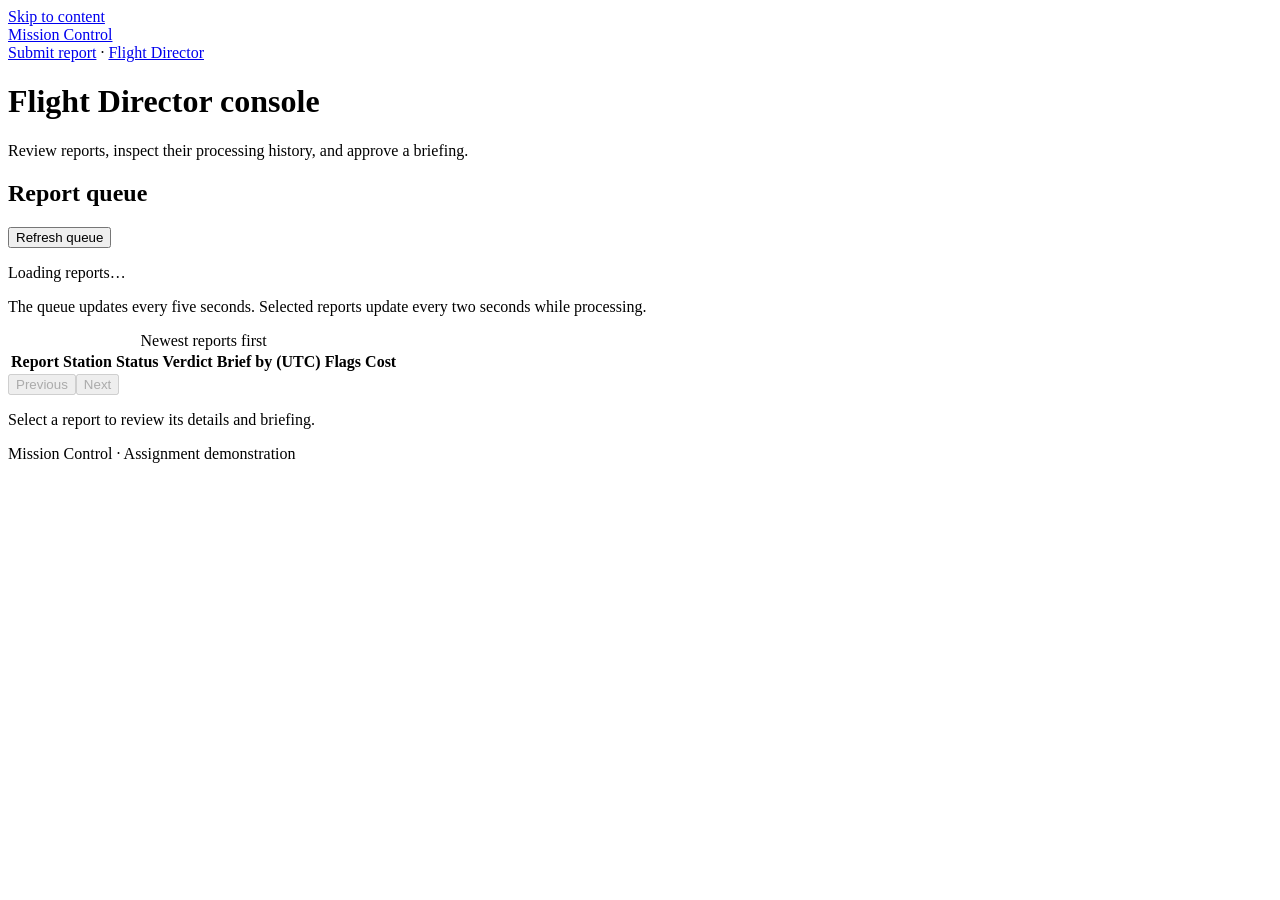
==== backend/app/static/director.html @ 76a137b4 "feat: add director queue and inspectable report details" ====
<!doctype html>
<html lang="en">
<head>
  <meta charset="utf-8">
  <meta name="viewport" content="width=device-width, initial-scale=1">
  <title>Flight Director · Mission Control</title>
  <link rel="stylesheet" href="/assets/styles.css">
  <script src="/assets/common.js" defer></script>
  <script src="/assets/report-view.js" defer></script>
  <script src="/assets/director.js" defer></script>
</head>
<body>
  <a class="skip-link" href="#main">Skip to content</a>
  <header class="site-header">
    <a class="brand" href="/">Mission Control</a>
    <nav aria-label="Main navigation"><a href="/">Submit report</a> · <a href="/director" aria-current="page">Flight Director</a></nav>
  </header>
  <main id="main">
    <h1>Flight Director console</h1>
    <p>Review reports, inspect their processing history, and approve a briefing.</p>
    <noscript><p>JavaScript is needed to load the queue and review reports.</p></noscript>
    <section aria-labelledby="queue-heading">
      <div class="section-heading"><h2 id="queue-heading">Report queue</h2><button id="refresh-queue" type="button">Refresh queue</button></div>
      <p id="queue-status" role="status" aria-live="polite">Loading reports…</p>
      <p class="help">The queue updates every five seconds. Selected reports update every two seconds while processing.</p>
      <p id="queue-error" class="notice" role="alert" hidden></p>
      <div class="table-scroll">
        <table><caption>Newest reports first</caption>
          <thead><tr><th scope="col">Report</th><th scope="col">Station</th><th scope="col">Status</th><th scope="col">Verdict</th><th scope="col">Brief by (UTC)</th><th scope="col">Flags</th><th scope="col">Cost</th></tr></thead>
          <tbody id="queue-body"></tbody>
        </table>
      </div>
      <div class="pagination"><button id="previous-page" type="button" disabled>Previous</button><span id="queue-range"></span><button id="next-page" type="button" disabled>Next</button></div>
    </section>
    <p id="selection-hint">Select a report to review its details and briefing.</p>
    <section id="report-status" aria-labelledby="report-heading" hidden>
      <div class="section-heading">
        <h2 id="report-heading" tabindex="-1">Selected report</h2>
        <button id="refresh-report" type="button" disabled>Refresh report</button>
      </div>
      <p id="status-message" role="status" aria-live="polite">Select a report from the queue.</p>
      <p><a id="report-link" href="/">Link to this report</a></p>
      <div id="poll-error" class="notice" role="alert" hidden>
        <p id="poll-error-message"></p>
        <button id="retry-status" type="button">Retry status</button>
      </div>
      <div id="report-result" hidden>
        <dl class="summary">
          <div><dt>Launch verdict</dt><dd id="verdict"></dd></div>
          <div><dt>Severity</dt><dd id="severity"></dd></div>
          <div><dt>Subsystem</dt><dd id="subsystem"></dd></div>
          <div><dt>Brief by</dt><dd><time id="brief-by"></time></dd></div>
        </dl>
        <p>Briefing approval does not authorize launch or change the launch verdict.</p>
        <section aria-labelledby="original-heading">
          <h2 id="original-heading">Original submission</h2>
          <dl class="summary">
            <div><dt>Engineer</dt><dd id="original-engineer_name"></dd></div>
            <div><dt>Station</dt><dd id="original-station"></dd></div>
            <div><dt>Wind (knots)</dt><dd id="original-wind_knots"></dd></div>
            <div><dt>Temperature (°C)</dt><dd id="original-temp_c"></dd></div>
            <div><dt>Fuel (%)</dt><dd id="original-fuel_pct"></dd></div>
          </dl>
          <h3>Anomaly note</h3>
          <p id="original-note" class="note-content"></p>
        </section>
        <h2>Limit violations</h2>
        <ul id="violations"></ul>
        <h2>Checks and review findings</h2>
        <p id="checks-summary"></p>
        <div id="check-cards"></div>
        <section id="briefing" aria-labelledby="briefing-heading" hidden>
          <h2 id="briefing-heading">Latest briefing</h2>
          <p id="briefing-quality"></p>
          <pre id="briefing-content"></pre>
        </section>
        <ul id="latest-feedback"></ul>
        <details id="older-drafts" hidden><summary id="draft-history-label">Earlier drafts</summary><div id="draft-history"></div></details>
        <section aria-labelledby="cost-heading"><h2 id="cost-heading">Processing costs</h2><div id="cost-summary"></div></section>
        <section aria-labelledby="trace-heading"><h2 id="trace-heading">Step-by-step trace</h2><div id="trace-cards"></div></section>
        <section aria-labelledby="audit-heading"><h2 id="audit-heading">Approval history</h2><div id="approval-history"></div></section>
      </div>
    </section>
  </main>
  <footer>Mission Control · Assignment demonstration</footer>
</body>
</html>
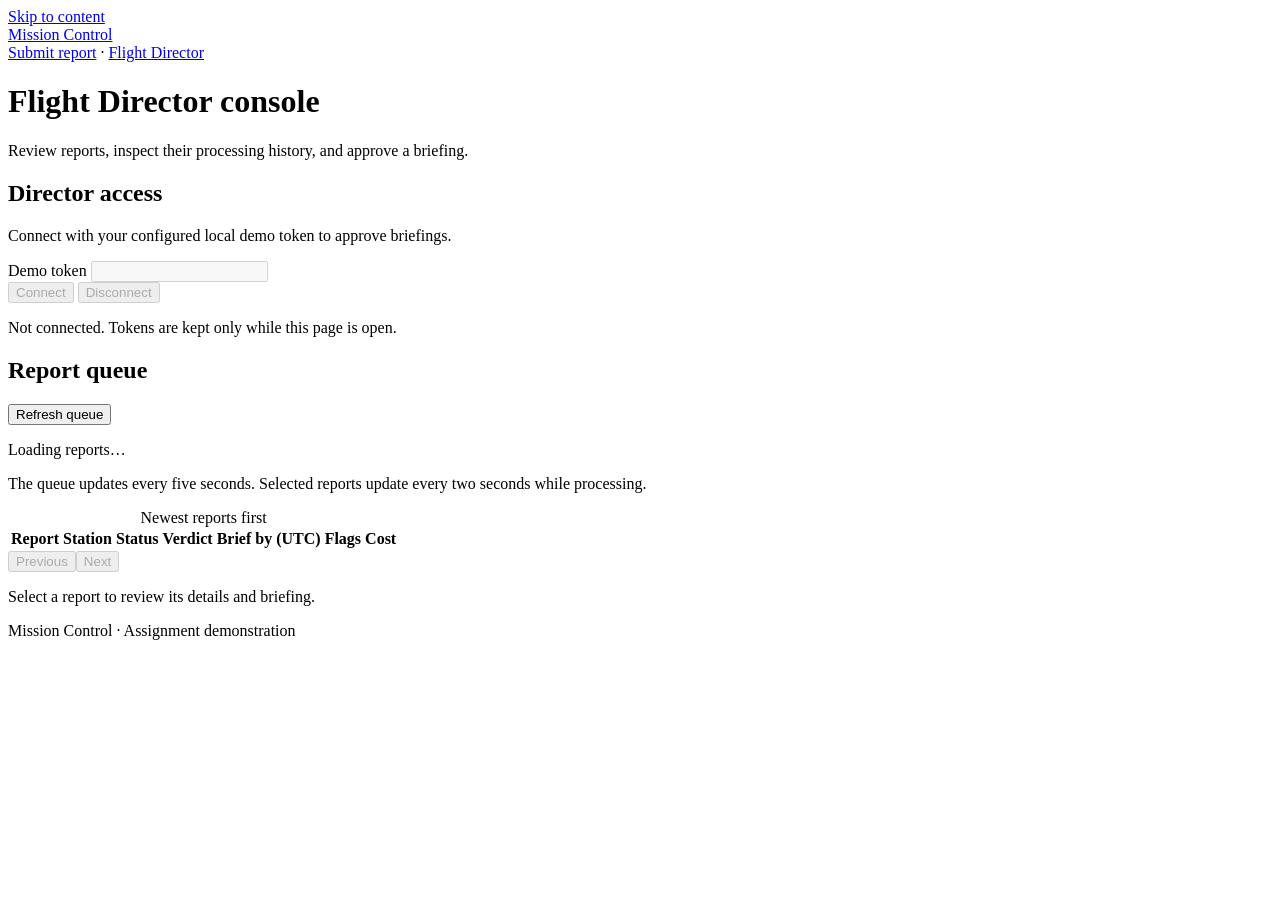
==== commit bed9fee7: "feat: add authenticated director approval and flag acknowledgements" ====
--- a/backend/app/static/director.html
+++ b/backend/app/static/director.html
@@ -19,6 +19,20 @@
     <h1>Flight Director console</h1>
     <p>Review reports, inspect their processing history, and approve a briefing.</p>
     <noscript><p>JavaScript is needed to load the queue and review reports.</p></noscript>
+    <section aria-labelledby="auth-heading">
+      <h2 id="auth-heading">Director access</h2>
+      <p>Connect with your configured local demo token to approve briefings.</p>
+      <form id="director-auth" method="post" novalidate>
+        <div class="auth-controls">
+          <div class="field"><label for="director-token">Demo token</label>
+            <input id="director-token" type="password" required minlength="32" maxlength="256" autocomplete="off" disabled>
+          </div>
+          <button id="connect-director" type="submit" disabled>Connect</button>
+          <button id="disconnect-director" type="button" disabled>Disconnect</button>
+        </div>
+        <p id="auth-status" role="status" aria-live="polite">Not connected. Tokens are kept only while this page is open.</p>
+      </form>
+    </section>
     <section aria-labelledby="queue-heading">
       <div class="section-heading"><h2 id="queue-heading">Report queue</h2><button id="refresh-queue" type="button">Refresh queue</button></div>
       <p id="queue-status" role="status" aria-live="polite">Loading reports…</p>
@@ -69,6 +83,15 @@
         <h2>Checks and review findings</h2>
         <p id="checks-summary"></p>
         <div id="check-cards"></div>
+        <form id="approval-form" method="post">
+          <fieldset>
+            <legend>Human briefing approval</legend>
+            <p>Approval covers this briefing only. It does not authorize launch or change the launch verdict.</p>
+            <p id="approval-status" role="status" aria-live="polite"></p>
+            <button id="approve-briefing" type="submit" disabled>Approve briefing</button>
+          </fieldset>
+        </form>
+        <p id="approval-message" class="notice" role="alert" hidden></p>
         <section id="briefing" aria-labelledby="briefing-heading" hidden>
           <h2 id="briefing-heading">Latest briefing</h2>
           <p id="briefing-quality"></p>
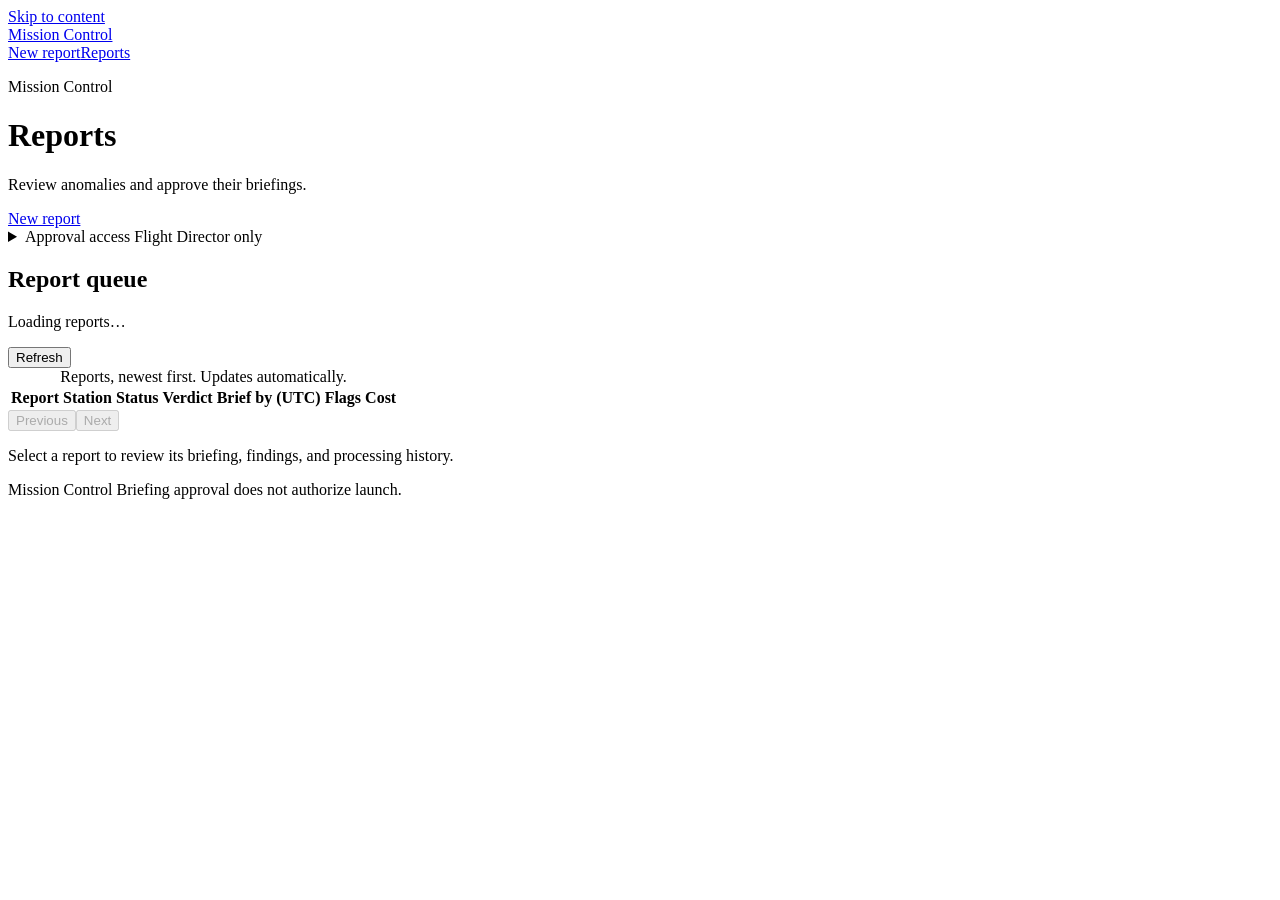
==== commit fbd03f71: "fix: simplify report navigation and refine the plain HTML UI" ====
--- a/backend/app/static/director.html
+++ b/backend/app/static/director.html
@@ -3,54 +3,54 @@
 <head>
   <meta charset="utf-8">
   <meta name="viewport" content="width=device-width, initial-scale=1">
-  <title>Flight Director · Mission Control</title>
+  <title>Reports · Mission Control</title>
   <link rel="stylesheet" href="/assets/styles.css">
   <script src="/assets/common.js" defer></script>
   <script src="/assets/report-view.js" defer></script>
   <script src="/assets/director.js" defer></script>
 </head>
-<body>
+<body class="queue-page">
   <a class="skip-link" href="#main">Skip to content</a>
   <header class="site-header">
     <a class="brand" href="/">Mission Control</a>
-    <nav aria-label="Main navigation"><a href="/">Submit report</a> · <a href="/director" aria-current="page">Flight Director</a></nav>
+    <nav aria-label="Main navigation"><a href="/">New report</a><a href="/reports" aria-current="page">Reports</a></nav>
   </header>
   <main id="main">
-    <h1>Flight Director console</h1>
-    <p>Review reports, inspect their processing history, and approve a briefing.</p>
+    <div class="page-heading">
+      <div><p class="eyebrow">Mission Control</p><h1>Reports</h1><p class="page-description">Review anomalies and approve their briefings.</p></div>
+      <a class="button primary" href="/">New report</a>
+    </div>
     <noscript><p>JavaScript is needed to load the queue and review reports.</p></noscript>
-    <section aria-labelledby="auth-heading">
-      <h2 id="auth-heading">Director access</h2>
-      <p>Connect with your configured local demo token to approve briefings.</p>
+    <details id="director-access" class="access-panel">
+      <summary id="auth-heading">Approval access <span class="help">Flight Director only</span></summary>
+      <p class="help">Enter the approval access key configured for this local application. This is separate from the model API key.</p>
       <form id="director-auth" method="post" novalidate>
         <div class="auth-controls">
-          <div class="field"><label for="director-token">Demo token</label>
+          <div class="field"><label for="director-token">Approval access key</label>
             <input id="director-token" type="password" required minlength="32" maxlength="256" autocomplete="off" disabled>
           </div>
-          <button id="connect-director" type="submit" disabled>Connect</button>
-          <button id="disconnect-director" type="button" disabled>Disconnect</button>
+          <button id="connect-director" type="submit" disabled>Sign in</button>
+          <button id="disconnect-director" type="button" disabled>Sign out</button>
         </div>
-        <p id="auth-status" role="status" aria-live="polite">Not connected. Tokens are kept only while this page is open.</p>
+        <p id="auth-status" class="help" role="status" aria-live="polite">Signed out. Access is kept only while this page is open.</p>
       </form>
-    </section>
-    <section aria-labelledby="queue-heading">
-      <div class="section-heading"><h2 id="queue-heading">Report queue</h2><button id="refresh-queue" type="button">Refresh queue</button></div>
-      <p id="queue-status" role="status" aria-live="polite">Loading reports…</p>
-      <p class="help">The queue updates every five seconds. Selected reports update every two seconds while processing.</p>
+    </details>
+    <section class="queue-section" aria-labelledby="queue-heading">
+      <div class="section-heading"><div><h2 id="queue-heading">Report queue</h2><p id="queue-status" class="help" role="status" aria-live="polite">Loading reports…</p></div><button id="refresh-queue" type="button">Refresh</button></div>
       <p id="queue-error" class="notice" role="alert" hidden></p>
-      <div class="table-scroll">
-        <table><caption>Newest reports first</caption>
+      <div class="table-scroll" role="region" aria-label="Report queue. Scroll horizontally on small screens." tabindex="0">
+        <table><caption class="visually-hidden">Reports, newest first. Updates automatically.</caption>
           <thead><tr><th scope="col">Report</th><th scope="col">Station</th><th scope="col">Status</th><th scope="col">Verdict</th><th scope="col">Brief by (UTC)</th><th scope="col">Flags</th><th scope="col">Cost</th></tr></thead>
           <tbody id="queue-body"></tbody>
         </table>
       </div>
-      <div class="pagination"><button id="previous-page" type="button" disabled>Previous</button><span id="queue-range"></span><button id="next-page" type="button" disabled>Next</button></div>
+      <div class="pagination"><span id="queue-range" class="help"></span><div class="pagination-actions"><button id="previous-page" type="button" disabled>Previous</button><button id="next-page" type="button" disabled>Next</button></div></div>
     </section>
-    <p id="selection-hint">Select a report to review its details and briefing.</p>
+    <p id="selection-hint" class="selection-hint">Select a report to review its briefing, findings, and processing history.</p>
     <section id="report-status" aria-labelledby="report-heading" hidden>
       <div class="section-heading">
         <h2 id="report-heading" tabindex="-1">Selected report</h2>
-        <button id="refresh-report" type="button" disabled>Refresh report</button>
+        <button id="refresh-report" type="button" disabled>Refresh</button>
       </div>
       <p id="status-message" role="status" aria-live="polite">Select a report from the queue.</p>
       <p><a id="report-link" href="/">Link to this report</a></p>
@@ -83,15 +83,6 @@
         <h2>Checks and review findings</h2>
         <p id="checks-summary"></p>
         <div id="check-cards"></div>
-        <form id="approval-form" method="post">
-          <fieldset>
-            <legend>Human briefing approval</legend>
-            <p>Approval covers this briefing only. It does not authorize launch or change the launch verdict.</p>
-            <p id="approval-status" role="status" aria-live="polite"></p>
-            <button id="approve-briefing" type="submit" disabled>Approve briefing</button>
-          </fieldset>
-        </form>
-        <p id="approval-message" class="notice" role="alert" hidden></p>
         <section id="briefing" aria-labelledby="briefing-heading" hidden>
           <h2 id="briefing-heading">Latest briefing</h2>
           <p id="briefing-quality"></p>
@@ -99,12 +90,21 @@
         </section>
         <ul id="latest-feedback"></ul>
         <details id="older-drafts" hidden><summary id="draft-history-label">Earlier drafts</summary><div id="draft-history"></div></details>
+        <form id="approval-form" method="post">
+          <fieldset>
+            <legend>Briefing approval</legend>
+            <p class="help">Confirm that you have reviewed this briefing and all flagged findings.</p>
+            <p id="approval-status" role="status" aria-live="polite"></p>
+            <button id="approve-briefing" class="primary" type="submit" disabled>Approve briefing</button>
+          </fieldset>
+        </form>
+        <p id="approval-message" class="notice" role="alert" hidden></p>
         <section aria-labelledby="cost-heading"><h2 id="cost-heading">Processing costs</h2><div id="cost-summary"></div></section>
         <section aria-labelledby="trace-heading"><h2 id="trace-heading">Step-by-step trace</h2><div id="trace-cards"></div></section>
         <section aria-labelledby="audit-heading"><h2 id="audit-heading">Approval history</h2><div id="approval-history"></div></section>
       </div>
     </section>
   </main>
-  <footer>Mission Control · Assignment demonstration</footer>
+  <footer>Mission Control <span>Briefing approval does not authorize launch.</span></footer>
 </body>
 </html>
